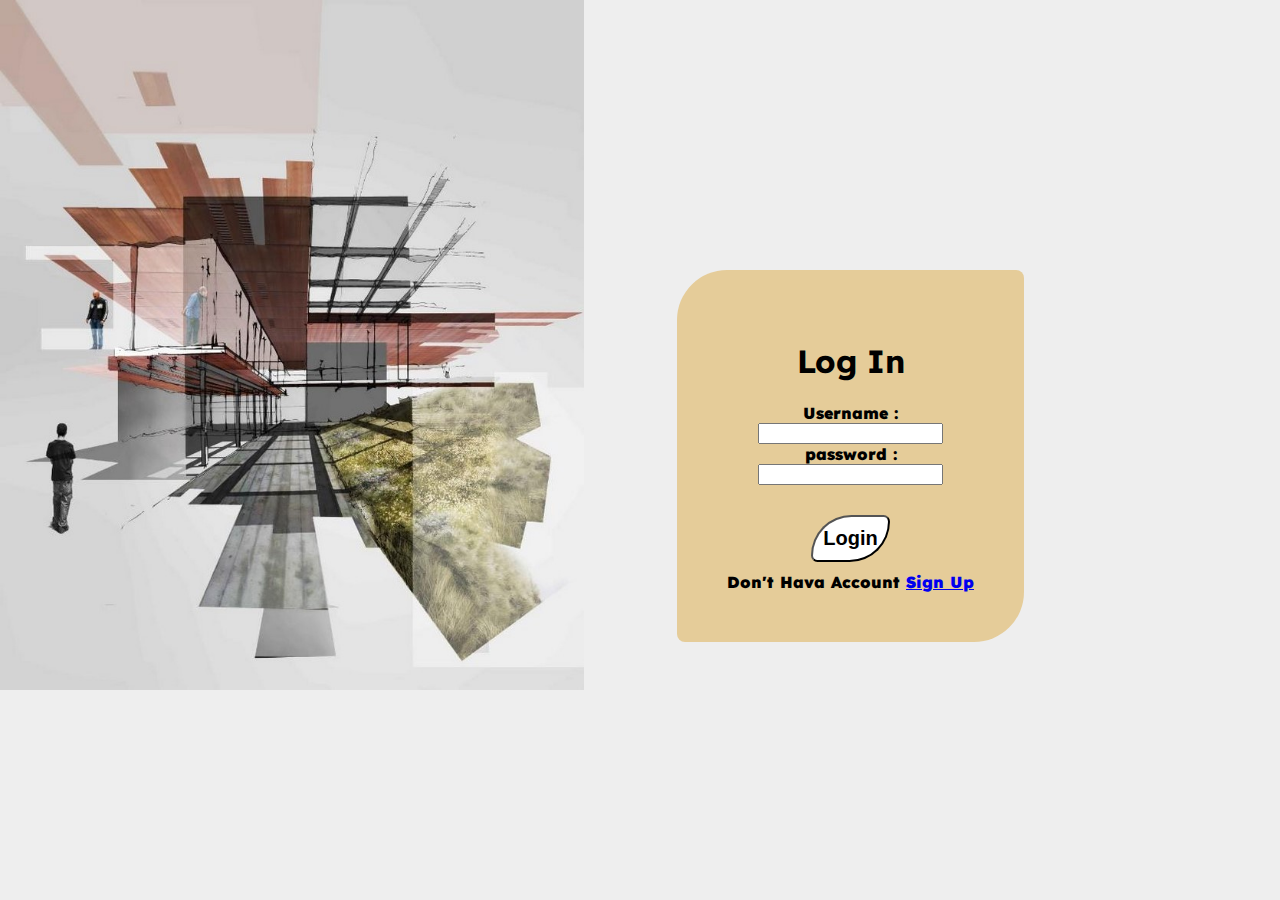
==== login.html @ f3c9897a "Add files via upload" ====
<!DOCTYPE html>
<html lang="en">
<head>
    <meta charset="UTF-8">
    <meta http-equiv="X-UA-Compatible" content="IE=edge">
    <meta name="viewport" content="width=device-width, initial-scale=1.0">
    
    <link rel="stylesheet" href="style/style-login.css">
    <link rel="preconnect" href="https://fonts.googleapis.com">
    <link rel="preconnect" href="https://fonts.gstatic.com" crossorigin>
    <link href="https://fonts.googleapis.com/css2?family=Lexend+Deca:wght@300&display=swap" rel="stylesheet">
    <title>Log in </title>

</head>
<body>
    


<div class="login">
<img src="resource/l.jpg" alt="">

<div class="box-login">

<h1>Log In </h1>

<label> Username :</label>
<input type="text">
<label> password :</label>
<input type="text">

<button type="submit">Login</button>

<div>
   <label >Don't Hava Account</label> <a href="sign-up.html">Sign Up</a>
</div>


</div>


</div>

</body>
</html>
---- style/style-login.css ----
:root
{    --background-card:#e5cc99aa;
    --master-color:#e5cc99;
    --text-color-white:#FFF;
    --text-color-black:#000;
    --text-size-head:30px;
    --text-size-list:14px;
    --text-size-head:30px;
    --text-size-list:14px;
    --text-size-name-app:20px;
    --text-color-attribute:#F00;
    --width-image:90%;
    --height-image:90%;
    --width-box:30px;
    --height-box:30px;
    --width-area-box:50px;
    --font-style:Lexend Deca;
}
html
{
    scroll-behavior: smooth;
}
body
{
    padding: 0;
    margin: 0;
    font-family:var(--font-style);
    font-weight: 900;
    background-color: #eee;
}

.login img
{
    height: 690px;
}

.box-login
{

    position: absolute;
    top: 30%;
    right: 20%;
    display: inline-flex;

    flex-flow: column;
    align-items: center;
    justify-content: center;
    align-content: center;
    background-color: var(--master-color);
    padding: 50px;

    border-radius: 50px 8px;
}
.login button
{
    margin-top: 30px;
    margin-bottom: 10px;
    font-size: 20px;
    background-color: var(--text-color-white);
    font-weight: 700;
    border-radius: 50px 8px;
    padding: 10px;
}
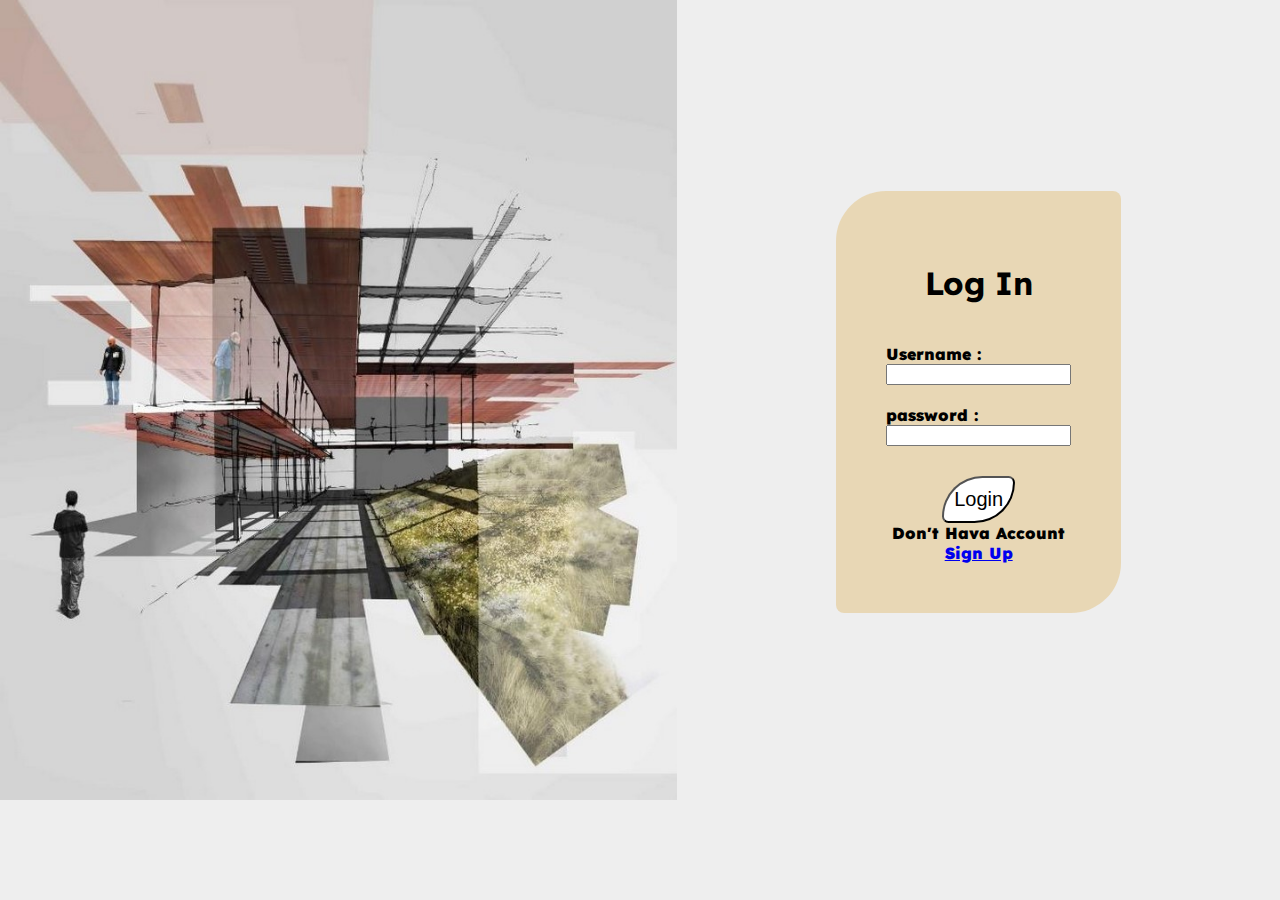
==== commit 9b1e1660: "new files ?" ====
--- a/login.html
+++ b/login.html
@@ -1,44 +1,52 @@
-<!DOCTYPE html>
-<html lang="en">
-<head>
-    <meta charset="UTF-8">
-    <meta http-equiv="X-UA-Compatible" content="IE=edge">
-    <meta name="viewport" content="width=device-width, initial-scale=1.0">
-    
-    <link rel="stylesheet" href="style/style-login.css">
-    <link rel="preconnect" href="https://fonts.googleapis.com">
-    <link rel="preconnect" href="https://fonts.gstatic.com" crossorigin>
-    <link href="https://fonts.googleapis.com/css2?family=Lexend+Deca:wght@300&display=swap" rel="stylesheet">
-    <title>Log in </title>
-
-</head>
-<body>
-    
-
-
-<div class="login">
-<img src="resource/l.jpg" alt="">
-
-<div class="box-login">
-
-<h1>Log In </h1>
-
-<label> Username :</label>
-<input type="text">
-<label> password :</label>
-<input type="text">
-
-<button type="submit">Login</button>
-
-<div>
-   <label >Don't Hava Account</label> <a href="sign-up.html">Sign Up</a>
-</div>
-
-
-</div>
-
-
-</div>
-
-</body>
+<!DOCTYPE html>
+<html lang="en">
+<head>
+    <meta charset="UTF-8">
+    <meta http-equiv="X-UA-Compatible" content="IE=edge">
+    <meta name="viewport" content="width=device-width, initial-scale=1.0">
+    
+    <link rel="stylesheet" href="styles/login.css">
+    <link rel="preconnect" href="https://fonts.googleapis.com">
+    <link rel="preconnect" href="https://fonts.gstatic.com" crossorigin>
+    <link href="https://fonts.googleapis.com/css2?family=Lexend+Deca:wght@300&display=swap" rel="stylesheet">
+    <title>Log in </title>
+
+</head>
+<body>
+    
+
+
+<div class="login-page">
+
+<div><img src="resource/l.jpg" alt=""></div>
+
+<div class="box-login">
+
+    <h1>Log In </h1>
+
+
+        <span class="error"></span>
+
+
+        <label class="login-items"> Username :</label>
+        <input type="text" name="fusername" >
+        <span class="error"></span>
+
+
+        <label class="login-items"> password :</label>
+        <input type="password" name="fpassword" >
+        <span class="error"></span>
+
+        <button type="submit" class="login-btn">Login</button>
+
+
+        <label >Don't Hava Account</label> <a href="sign-up.html">Sign Up</a>
+
+    </form>
+</div>
+
+
+</div>
+
+</body>
 </html>--- a/styles/login.css
+++ b/styles/login.css
@@ -0,0 +1,74 @@
+:root
+{    --background-card:#e5cc99aa;
+    --master-color:#e5cc99;
+    --background-buttons:#fff;
+    --text-color-white:#FFF;
+    --text-color-black:#000;
+    --text-color-error:#F00;
+    --text-size:16px;
+    --text-size-button:20px;
+    --font-style:Lexend Deca;
+}
+html
+{
+    scroll-behavior: smooth;
+}
+body
+{
+    padding: 0;
+    margin: 0;
+    font-family:var(--font-style);
+    font-weight: 900;
+    background-color: #eee;
+}
+
+
+.login-page
+{
+    display: flex;
+    font-size: var(--text-size);
+    
+}
+.login-page img
+{
+height: 800px;
+}
+
+
+.box-login
+{
+    display: flex;
+    flex-flow: column;
+    height: fit-content;
+    margin: auto;
+    padding: 50px;
+    background-color: var(--background-card);
+    border-radius: 50px 8px ;
+    text-align: center;
+    
+}
+.form
+{
+    display: flex;
+    flex-flow: column;
+}
+.login-items
+{
+    margin-top: 20px;
+    text-align: start;
+}
+.login-btn
+{
+    margin-top: 30px;
+    padding: 10px;
+    width: fit-content;
+    align-self: center;
+    background-color: var(--background-buttons);
+    font-size: var(--text-size-button);
+    border-radius: 50px 8px;
+}
+.error
+{
+    color: var(--text-color-error);
+}
+
